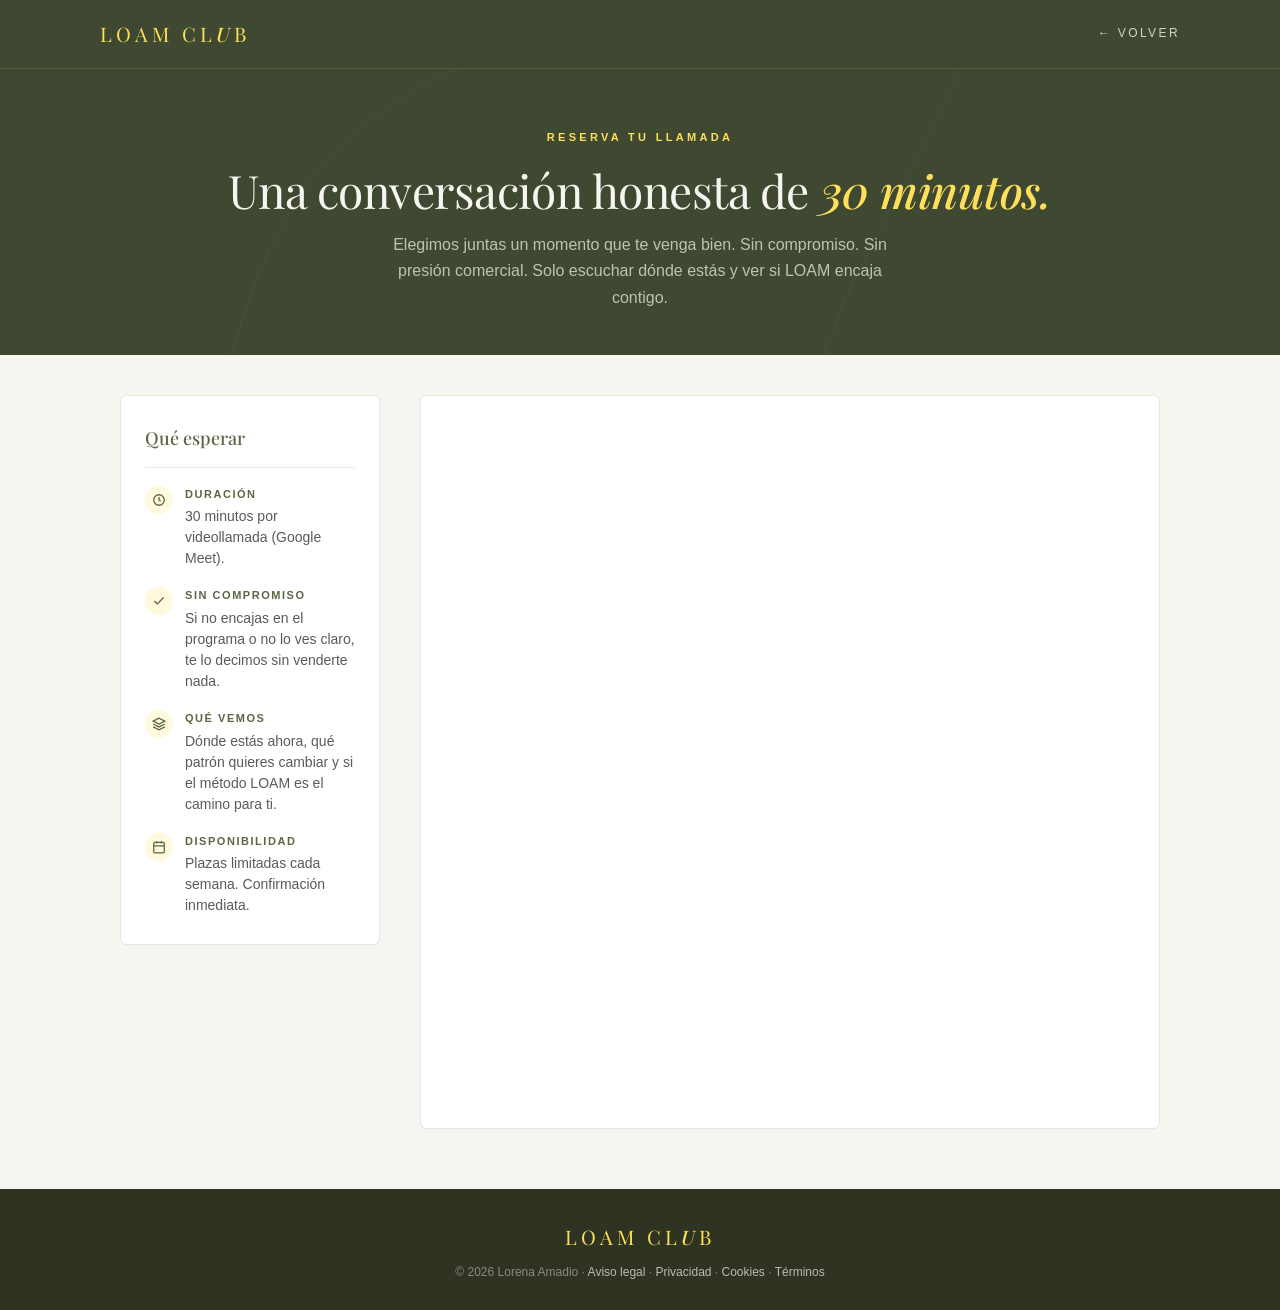
==== agendar.html @ 8cf87759 "VSL LOAM Club: landing de vídeo + página de agendar con Calendly - index.html: VSL con placeholder d" ====
<!DOCTYPE html>
<html lang="es">
<head>
  <meta charset="UTF-8" />
  <meta name="viewport" content="width=device-width, initial-scale=1.0" />
  <title>Agenda tu llamada · LOAM Club</title>
  <meta name="description" content="Reserva una llamada de 30 minutos con el equipo de LOAM Club para ver si el método encaja contigo." />
  <meta name="robots" content="noindex,nofollow" />
  <link rel="preconnect" href="https://fonts.googleapis.com">
  <link rel="preconnect" href="https://fonts.gstatic.com" crossorigin>
  <link href="https://fonts.googleapis.com/css2?family=Playfair+Display:ital,wght@0,400;0,500;0,600;1,400;1,500&display=swap" rel="stylesheet" />
  <style>
    *, *::before, *::after { box-sizing: border-box; margin: 0; padding: 0; }
    :root {
      --olive: #5B6644;
      --olive-deep: #3f4830;
      --olive-darker: #2e3322;
      --gold: #FDDF59;
      --black: #1A1A1A;
      --cream: #F7F5F0;
      --muted: rgba(247,245,240,0.7);
    }
    body {
      font-family: 'Arial Nova', Arial, Helvetica, sans-serif;
      background: var(--cream);
      color: var(--black);
      -webkit-font-smoothing: antialiased;
      line-height: 1.6;
      min-height: 100vh;
      display: flex;
      flex-direction: column;
    }
    a { color: inherit; text-decoration: none; }

    /* ── TOP BAR ── */
    .topbar {
      background: var(--olive-deep);
      padding: 18px 20px;
      border-bottom: 1px solid rgba(253,223,89,0.12);
    }
    .topbar-inner {
      max-width: 1080px;
      margin: 0 auto;
      display: flex;
      justify-content: space-between;
      align-items: center;
    }
    .brand-logo {
      font-family: 'Playfair Display', Georgia, serif;
      font-weight: 400;
      font-size: 20px;
      letter-spacing: 0.2em;
      color: var(--gold);
    }
    .brand-logo em { font-style: italic; font-weight: 500; }
    .back-link {
      font-size: 12px;
      letter-spacing: 0.2em;
      text-transform: uppercase;
      color: rgba(247,245,240,0.8);
      transition: color .2s;
    }
    .back-link:hover { color: var(--gold); }

    /* ── HEADER ── */
    .page-header {
      background: var(--olive-deep);
      color: var(--cream);
      text-align: center;
      padding: 60px 20px 44px;
      position: relative;
      overflow: hidden;
    }
    .page-header::before {
      content: '';
      position: absolute; inset: 0;
      background-image: url("data:image/svg+xml;utf8,<svg xmlns='http://www.w3.org/2000/svg' viewBox='0 0 1200 400'><g stroke='%23F7F5F0' fill='none' stroke-width='0.8' stroke-linecap='round' opacity='0.05'><path d='M200 400 C200 300,230 200,280 120 C320 60,380 20,430 0'/><path d='M900 0 C870 60,830 140,790 220 C760 300,740 360,720 400'/></g></svg>");
      background-size: cover;
      pointer-events: none;
    }
    .page-header > * { position: relative; z-index: 1; }
    .overline {
      font-size: 11px;
      font-weight: 700;
      letter-spacing: 0.3em;
      text-transform: uppercase;
      color: var(--gold);
      margin-bottom: 16px;
    }
    .page-title {
      font-family: 'Playfair Display', Georgia, serif;
      font-size: clamp(30px, 4vw, 46px);
      font-weight: 400;
      color: var(--cream);
      margin-bottom: 14px;
      line-height: 1.2;
      letter-spacing: -0.01em;
    }
    .page-title em { font-style: italic; color: var(--gold); font-weight: 500; }
    .page-sub {
      font-size: 16px;
      color: var(--muted);
      max-width: 540px;
      margin: 0 auto;
      line-height: 1.65;
    }

    /* ── CONTENIDO ── */
    .layout {
      flex: 1;
      max-width: 1080px;
      margin: 0 auto;
      padding: 40px 20px 60px;
      display: grid;
      grid-template-columns: 260px 1fr;
      gap: 40px;
      width: 100%;
    }

    /* ── ASIDE: qué esperar ── */
    aside {
      background: #fff;
      border: 1px solid rgba(91,102,68,0.15);
      border-radius: 6px;
      padding: 28px 24px;
      height: fit-content;
      position: sticky;
      top: 20px;
    }
    aside h3 {
      font-family: 'Playfair Display', Georgia, serif;
      font-weight: 500;
      font-size: 18px;
      color: var(--olive);
      margin-bottom: 18px;
      padding-bottom: 14px;
      border-bottom: 1px solid rgba(91,102,68,0.15);
    }
    .info-item {
      display: flex;
      gap: 12px;
      margin-bottom: 18px;
    }
    .info-item:last-child { margin-bottom: 0; }
    .info-icon {
      width: 28px; height: 28px;
      flex-shrink: 0;
      color: var(--olive);
      background: rgba(253,223,89,0.2);
      border-radius: 50%;
      display: flex;
      align-items: center;
      justify-content: center;
    }
    .info-icon svg { width: 14px; height: 14px; }
    .info-text .label {
      font-size: 11px;
      font-weight: 700;
      letter-spacing: 0.14em;
      text-transform: uppercase;
      color: var(--olive);
      margin-bottom: 3px;
    }
    .info-text .value {
      font-size: 14px;
      color: rgba(26,26,26,0.72);
      line-height: 1.5;
    }

    /* ── CALENDLY WRAPPER ── */
    .calendly-card {
      background: #fff;
      border: 1px solid rgba(91,102,68,0.15);
      border-radius: 6px;
      padding: 6px;
      min-height: 720px;
      position: relative;
      overflow: hidden;
    }
    .calendly-inline-widget {
      min-width: 320px;
      height: 720px;
      border-radius: 4px;
    }

    /* Placeholder visible si Calendly aún no está configurado */
    .calendly-placeholder {
      padding: 60px 32px;
      text-align: center;
      color: rgba(26,26,26,0.75);
    }
    .calendly-placeholder h4 {
      font-family: 'Playfair Display', Georgia, serif;
      font-size: 22px;
      color: var(--olive);
      margin-bottom: 12px;
      font-weight: 500;
    }
    .calendly-placeholder code {
      display: inline-block;
      background: var(--olive-deep);
      color: var(--gold);
      padding: 10px 16px;
      border-radius: 4px;
      font-size: 13px;
      font-family: 'SF Mono', Menlo, monospace;
      margin: 12px 6px;
    }
    .calendly-placeholder .wa-fallback {
      display: inline-flex;
      align-items: center;
      gap: 8px;
      background: #25D366;
      color: #fff;
      padding: 12px 24px;
      border-radius: 6px;
      font-weight: 600;
      font-size: 14px;
      margin-top: 20px;
    }

    /* ── FOOTER ── */
    footer {
      background: var(--olive-darker);
      padding: 32px 20px 28px;
      text-align: center;
      color: rgba(247,245,240,0.45);
      font-size: 12px;
    }
    .footer-logo {
      font-family: 'Playfair Display', Georgia, serif;
      font-weight: 400;
      font-size: 20px;
      letter-spacing: 0.2em;
      color: var(--gold);
      margin-bottom: 10px;
    }
    .footer-logo em { font-style: italic; font-weight: 500; }
    footer a { color: rgba(247,245,240,0.7); }
    footer a:hover { color: var(--gold); }

    /* ── RESPONSIVE ── */
    @media (max-width: 820px) {
      .layout { grid-template-columns: 1fr; gap: 24px; padding: 28px 16px 48px; }
      aside { position: static; order: 2; }
      .calendly-card { order: 1; }
      .calendly-inline-widget { height: 680px; }
      .page-header { padding: 44px 16px 32px; }
    }
  </style>
</head>
<body>

  <!-- TOPBAR -->
  <div class="topbar">
    <div class="topbar-inner">
      <a href="index.html" class="brand-logo">LOAM CL<em>U</em>B</a>
      <a href="index.html" class="back-link">← Volver</a>
    </div>
  </div>

  <!-- HEADER -->
  <header class="page-header">
    <div class="overline">Reserva tu llamada</div>
    <h1 class="page-title">Una conversación honesta de <em>30 minutos.</em></h1>
    <p class="page-sub">Elegimos juntas un momento que te venga bien. Sin compromiso. Sin presión comercial. Solo escuchar dónde estás y ver si LOAM encaja contigo.</p>
  </header>

  <!-- LAYOUT -->
  <div class="layout">

    <!-- ASIDE -->
    <aside>
      <h3>Qué esperar</h3>

      <div class="info-item">
        <div class="info-icon">
          <svg viewBox="0 0 24 24" fill="none" stroke="currentColor" stroke-width="2.2"><circle cx="12" cy="12" r="9"/><path d="M12 7v5l3 2"/></svg>
        </div>
        <div class="info-text">
          <div class="label">Duración</div>
          <div class="value">30 minutos por videollamada (Google Meet).</div>
        </div>
      </div>

      <div class="info-item">
        <div class="info-icon">
          <svg viewBox="0 0 24 24" fill="none" stroke="currentColor" stroke-width="2.2"><path d="M20 6L9 17l-5-5"/></svg>
        </div>
        <div class="info-text">
          <div class="label">Sin compromiso</div>
          <div class="value">Si no encajas en el programa o no lo ves claro, te lo decimos sin venderte nada.</div>
        </div>
      </div>

      <div class="info-item">
        <div class="info-icon">
          <svg viewBox="0 0 24 24" fill="none" stroke="currentColor" stroke-width="2.2"><path d="M12 2L2 7l10 5 10-5-10-5zM2 17l10 5 10-5M2 12l10 5 10-5"/></svg>
        </div>
        <div class="info-text">
          <div class="label">Qué vemos</div>
          <div class="value">Dónde estás ahora, qué patrón quieres cambiar y si el método LOAM es el camino para ti.</div>
        </div>
      </div>

      <div class="info-item">
        <div class="info-icon">
          <svg viewBox="0 0 24 24" fill="none" stroke="currentColor" stroke-width="2.2"><rect x="3" y="4" width="18" height="18" rx="2"/><path d="M16 2v4M8 2v4M3 10h18"/></svg>
        </div>
        <div class="info-text">
          <div class="label">Disponibilidad</div>
          <div class="value">Plazas limitadas cada semana. Confirmación inmediata.</div>
        </div>
      </div>
    </aside>

    <!-- CALENDLY -->
    <div class="calendly-card">
      <!--
        Para activar Calendly real:
        1) Sustituye la URL de data-url con la de Lorena (ej: https://calendly.com/lorena-amadio/llamada-loam)
        2) Borra el bloque .calendly-placeholder completo
      -->
      <div class="calendly-inline-widget"
           data-url="https://calendly.com/lorena-amadio/llamada-loam?hide_gdpr_banner=1&primary_color=5B6644&text_color=1A1A1A"
           style="min-width:320px;height:720px;"></div>

      <!-- Placeholder visible mientras Calendly no esté publicado -->
      <div class="calendly-placeholder" id="calendly-placeholder" style="display:none;">
        <h4>Calendario en configuración</h4>
        <p>En cuanto esté publicado el calendario de Lorena verás aquí la disponibilidad en tiempo real.</p>
        <p style="margin-top:16px;font-size:13px;color:rgba(26,26,26,0.55);">
          Reemplazar <code>calendly.com/lorena-amadio/llamada-loam</code> por la URL real del evento.
        </p>
        <a href="https://wa.me/34600000000?text=Hola%20Lorena%2C%20quiero%20agendar%20una%20llamada%20para%20LOAM%20Club" target="_blank" rel="noopener" class="wa-fallback">
          Mientras tanto, escribir por WhatsApp
        </a>
      </div>

      <script src="https://assets.calendly.com/assets/external/widget.js" async></script>
      <script>
        // Si después de 4s Calendly no ha inyectado iframe (URL inválida/no publicada),
        // mostrar el placeholder de fallback
        window.addEventListener('load', function () {
          setTimeout(function () {
            var w = document.querySelector('.calendly-inline-widget iframe');
            if (!w) {
              document.querySelector('.calendly-inline-widget').style.display = 'none';
              document.getElementById('calendly-placeholder').style.display = 'block';
            }
          }, 4000);
        });
      </script>
    </div>

  </div>

  <!-- FOOTER -->
  <footer>
    <div class="footer-logo">LOAM CL<em>U</em>B</div>
    <div>
      © 2026 Lorena Amadio ·
      <a href="legal/aviso-legal.html">Aviso legal</a> ·
      <a href="legal/privacidad.html">Privacidad</a> ·
      <a href="legal/cookies.html">Cookies</a> ·
      <a href="legal/terminos.html">Términos</a>
    </div>
  </footer>

</body>
</html>
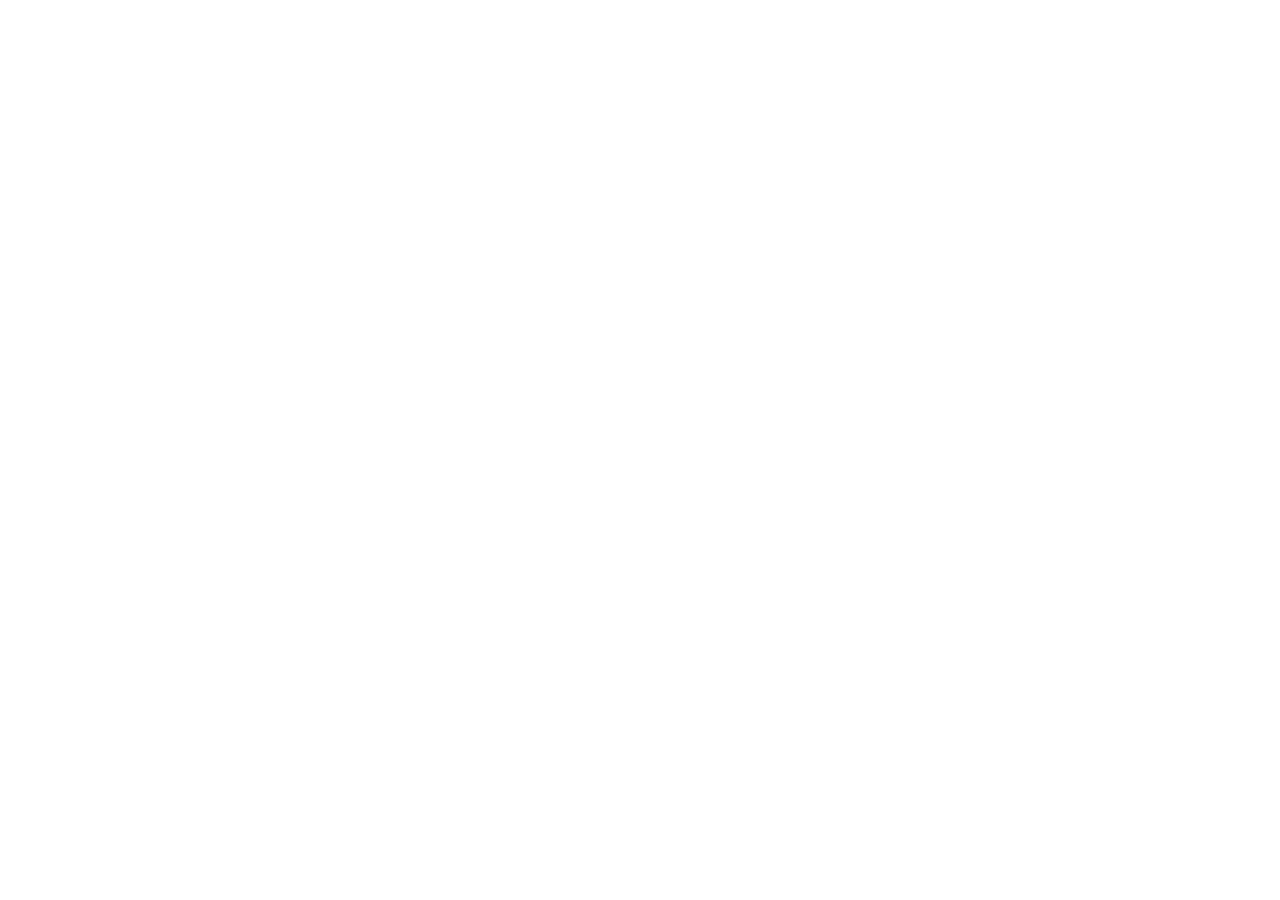
==== commit 2aabfc73: "Redirige el funnel viejo a landing.loamclub.es/vsl Co-Authored-By: Claude Opus 5.5 <noreply@anthropi" ====
--- a/agendar.html
+++ b/agendar.html
@@ -1,6 +1,8 @@
 <!DOCTYPE html>
 <html lang="es">
 <head>
+  <!-- Funnel retirado: todo va al de landing.loamclub.es -->
+  <script>location.replace("https://landing.loamclub.es/vsl"+location.search)</script>
   <meta charset="UTF-8" />
   <meta name="viewport" content="width=device-width, initial-scale=1.0" />
   <title>Agenda tu llamada · LOAM Club</title>
